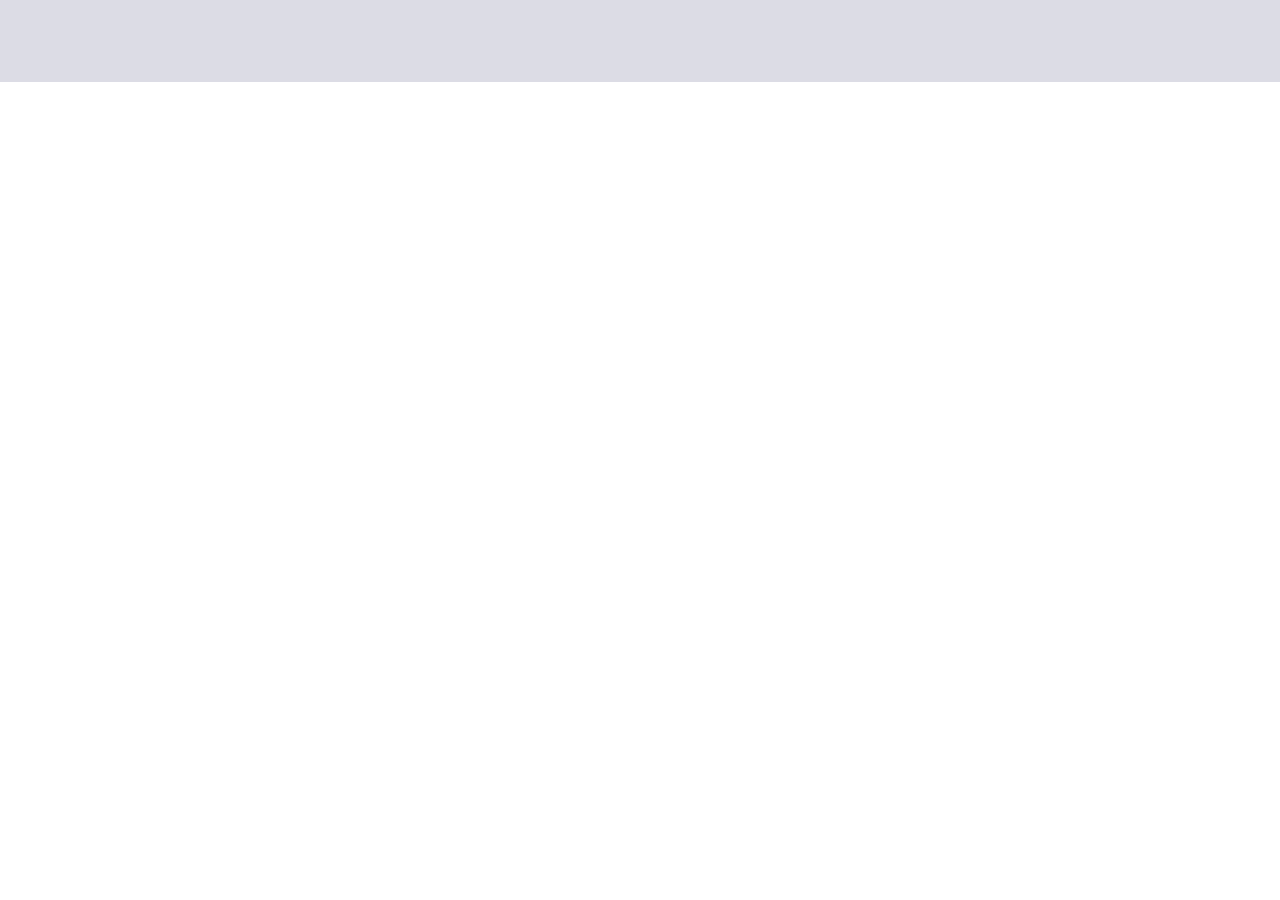
==== index.html @ 533fc3d5 "first" ====
<!DOCTYPE html>
<html lang="en">
<head>
    <meta charset="UTF-8">
    <meta http-equiv="X-UA-Compatible" content="IE=edge">
    <meta name="viewport" content="width=device-width, initial-scale=1.0">
    <link rel="stylesheet" href="css/style.css">
    <title>Hata plus mail</title>
</head>
<body>
    <table>
        <table class="header">
            <table align="center" class="header__container _container">

            </table>
        </table>
    </table>
</body>
</html>
---- css/style.css ----
body{
    margin: 0;
}
table{
    width: 100%;
    border-collapse: collapse;
    margin: 0;
}
.header{
    background-color: #dcdce5;
    min-height: 82px;
}
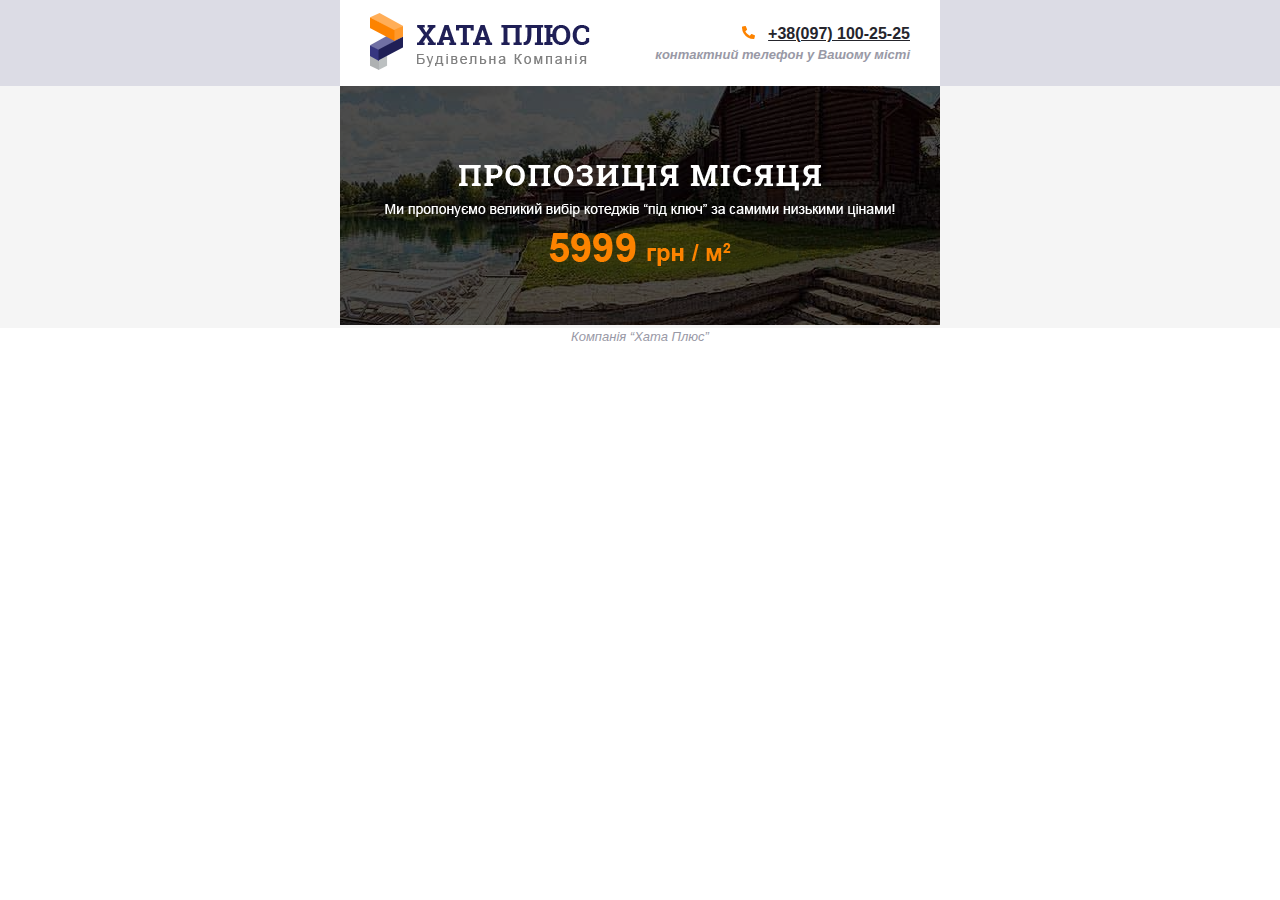
==== commit 6d819d5a: "update" ====
--- a/index.html
+++ b/index.html
@@ -9,11 +9,31 @@
 </head>
 <body>
     <table>
-        <table class="header">
-            <table align="center" class="header__container _container">
-
-            </table>
-        </table>
+        <tr align="center" class="header">
+            <td >
+                <table align="center" class="header__container container">
+                    <tr>
+                        <td class="pt13 pl30 pb13">
+                            <a href="/"><img src="img/logo.png" alt="logo"></a>
+                        </td>
+                        <td class="contact pr30">
+                            <span>
+                                <img src="img/phone.svg" alt="call logo">
+                                <a href="tel:+3809710025">+38(097) 100-25-25</a>
+                            </span>
+                            <p>контактний телефон у Вашому місті</p>
+                        </td>
+                    </tr>
+                </table>
+        </tr>
+        <tr align="center" class="main">
+            <td>
+               <img src="img/intro.png" alt="Скидка">
+            </td>
+        </tr>
+        <tr align="center">
+            <td class="container"><p>Компанія “Хата Плюс”</p></td>
+        </tr>
     </table>
 </body>
 </html>--- a/css/style.css
+++ b/css/style.css
@@ -1,12 +1,61 @@
-body{
+body, *{
     margin: 0;
+    padding: 0;
 }
 table{
     width: 100%;
     border-collapse: collapse;
     margin: 0;
+    font-family: Arial, sans-serif;
+    font-size: 13px;
 }
 .header{
     background-color: #dcdce5;
-    min-height: 82px;
-}+}
+a{
+    color: inherit;
+    font-size: inherit;
+    font-weight: inherit;
+    font-style: inherit;
+}
+.header__container{
+    background-color: #ffffff;
+
+}
+.container{
+    max-width: 600px;
+}
+.pt13{
+    padding-top: 13px;
+}
+.pb13{
+    padding-bottom: 13px;
+}
+.pl30{
+    padding-left: 30px;
+}
+.pr30{
+    padding-right: 30px;
+}
+.contact{
+    text-align: right;
+}
+.contact{
+    font-size: 16px;
+    color: rgb(37, 37, 44);
+    font-weight: bold;
+    line-height: 1.5;
+}
+.contact span a{
+    padding-left: 9px;
+}
+p{
+    font-size: 13px;
+    color: #9999a6;
+    font-style: italic;
+    line-height: 1.385;
+}
+.main{
+    height: 50px;
+    background-color: #f5f5f5;
+} 
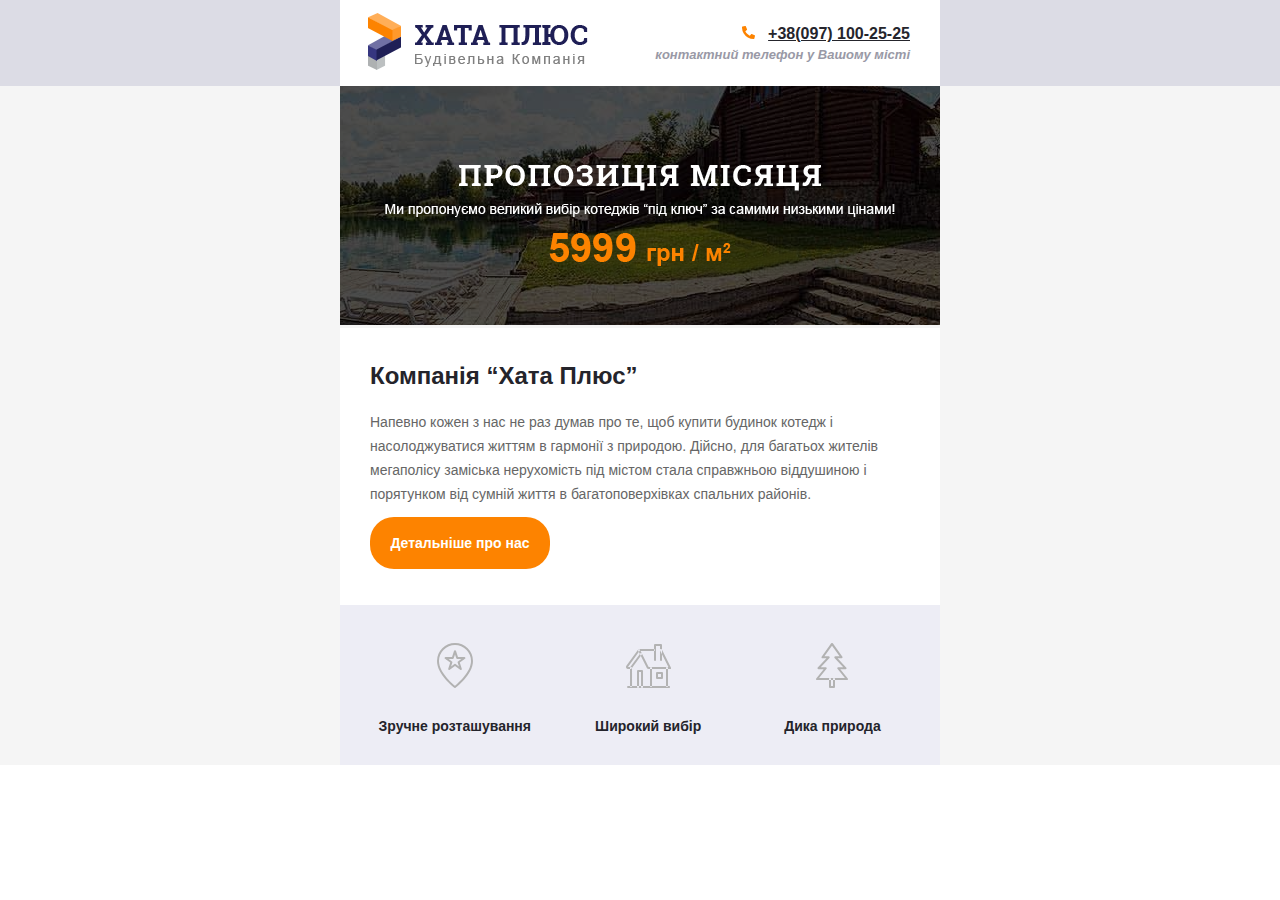
==== commit 1268be37: "update" ====
--- a/index.html
+++ b/index.html
@@ -13,7 +13,7 @@
             <td >
                 <table align="center" class="header__container container">
                     <tr>
-                        <td class="pt13 pl30 pb13">
+                        <td class="pt13 pl28 pb13">
                             <a href="/"><img src="img/logo.png" alt="logo"></a>
                         </td>
                         <td class="contact pr30">
@@ -24,6 +24,7 @@
                             <p>контактний телефон у Вашому місті</p>
                         </td>
                     </tr>
+                    
                 </table>
         </tr>
         <tr align="center" class="main">
@@ -31,8 +32,44 @@
                <img src="img/intro.png" alt="Скидка">
             </td>
         </tr>
-        <tr align="center">
-            <td class="container"><p>Компанія “Хата Плюс”</p></td>
+        <tr align="center" class="about">
+            <td >
+                <table align="center" class="about__container container">
+                    <tr>
+                        <td class="pt36 pl30 pr30 pb23">
+                            <h1 class="title">Компанія “Хата Плюс”</h1>
+                        </td>
+                        
+                    </tr>
+                    <tr>
+                        <td class="pl30 pr30 pb10">
+                            <p class="text">Напевно кожен з нас не раз думав про те, щоб купити будинок котедж і насолоджуватися життям в гармонії з природою. Дійсно, для багатьох жителів мегаполісу заміська нерухомість під містом стала справжньою віддушиною і порятунком від сумній життя в багатоповерхівках спальних районів.</p>
+                        </td>
+                    </tr>
+                    <tr>
+                        <td class="pl30 pr30 pb36">
+                            <a href="#" class="btn">Детальніше про нас</a>
+                        </td>
+                    </tr>
+                </table>
+                <table style="max-width: 600px; background-color: #ededf5;">
+                    <tr>
+                        <td width="237px" style="text-align: center;" class="pt38 pl28 pb30">
+                            <img src="img/marksvg.svg" alt="" style="margin-bottom: 26px;">
+                            <h4 class="name">Зручне розташування</h4>
+                            
+                        </td>
+                        <td  width="237px" class="pt38 pl28 pb30" style="text-align: center;">
+                            <img src="img/house.svg" alt="" style="margin-bottom: 26px;">
+                            <h4 class="name">Широкий вибір</h4>
+                            
+                        </td>
+                        <td style="text-align: center;" width="237px" class="pt38 pl28 pb30 pr30">
+                            <img src="img/tree.svg" alt="" style="margin-bottom: 26px;">
+                            <h4 class="name">Дика природа</h4>
+                        </td>
+                    </tr>
+                </table>
         </tr>
     </table>
 </body>
--- a/css/style.css
+++ b/css/style.css
@@ -59,3 +59,72 @@
     height: 50px;
     background-color: #f5f5f5;
 } 
+.about{
+    background-color: #f5f5f5;
+}
+.about__container{
+    background-color: #ffffff;
+}
+.pb23{
+    padding-bottom: 23px;
+}
+.pb10{
+    padding-bottom: 10px;
+}
+.pl28{
+    padding-left: 28px;
+}
+.pt36{
+    padding-top: 36px;
+}
+.pb36{
+    padding-bottom: 36px;
+}
+.pt38{
+    padding-top: 38px;
+}
+.pb30{
+    padding-bottom: 30px;
+}
+.title{
+    font-size: 24px;
+    color: rgb(36, 36, 43);
+    font-weight: bold;
+    line-height: 1;
+}
+.text{
+    font-size: 14px;
+    color: rgb(102, 102, 102);
+    line-height: 1.714;
+    text-align: left;
+    font-style: normal;
+}
+.max{
+    width: 100%;
+}
+.max p{
+    max-width:239px;
+}
+.btn{
+    display: inline-block;
+    font-size: 14px;
+    color: rgb(255, 255, 255);
+    font-weight: bold;
+    line-height: 1.715;
+    text-align: center;
+    background-image: url('../img/btn.png');
+    background-repeat: no-repeat;
+    background-size: cover;
+    background-color: rgb(253, 131, 0);
+    min-width: 180px; 
+    text-decoration: none;
+    padding-top: 14px;
+    padding-bottom: 14px;
+    border-radius: 24px;
+}
+.name{
+    font-size: 14px;
+    color: rgb(36, 36, 43);
+    font-weight: bold;
+    line-height: 1.286;
+}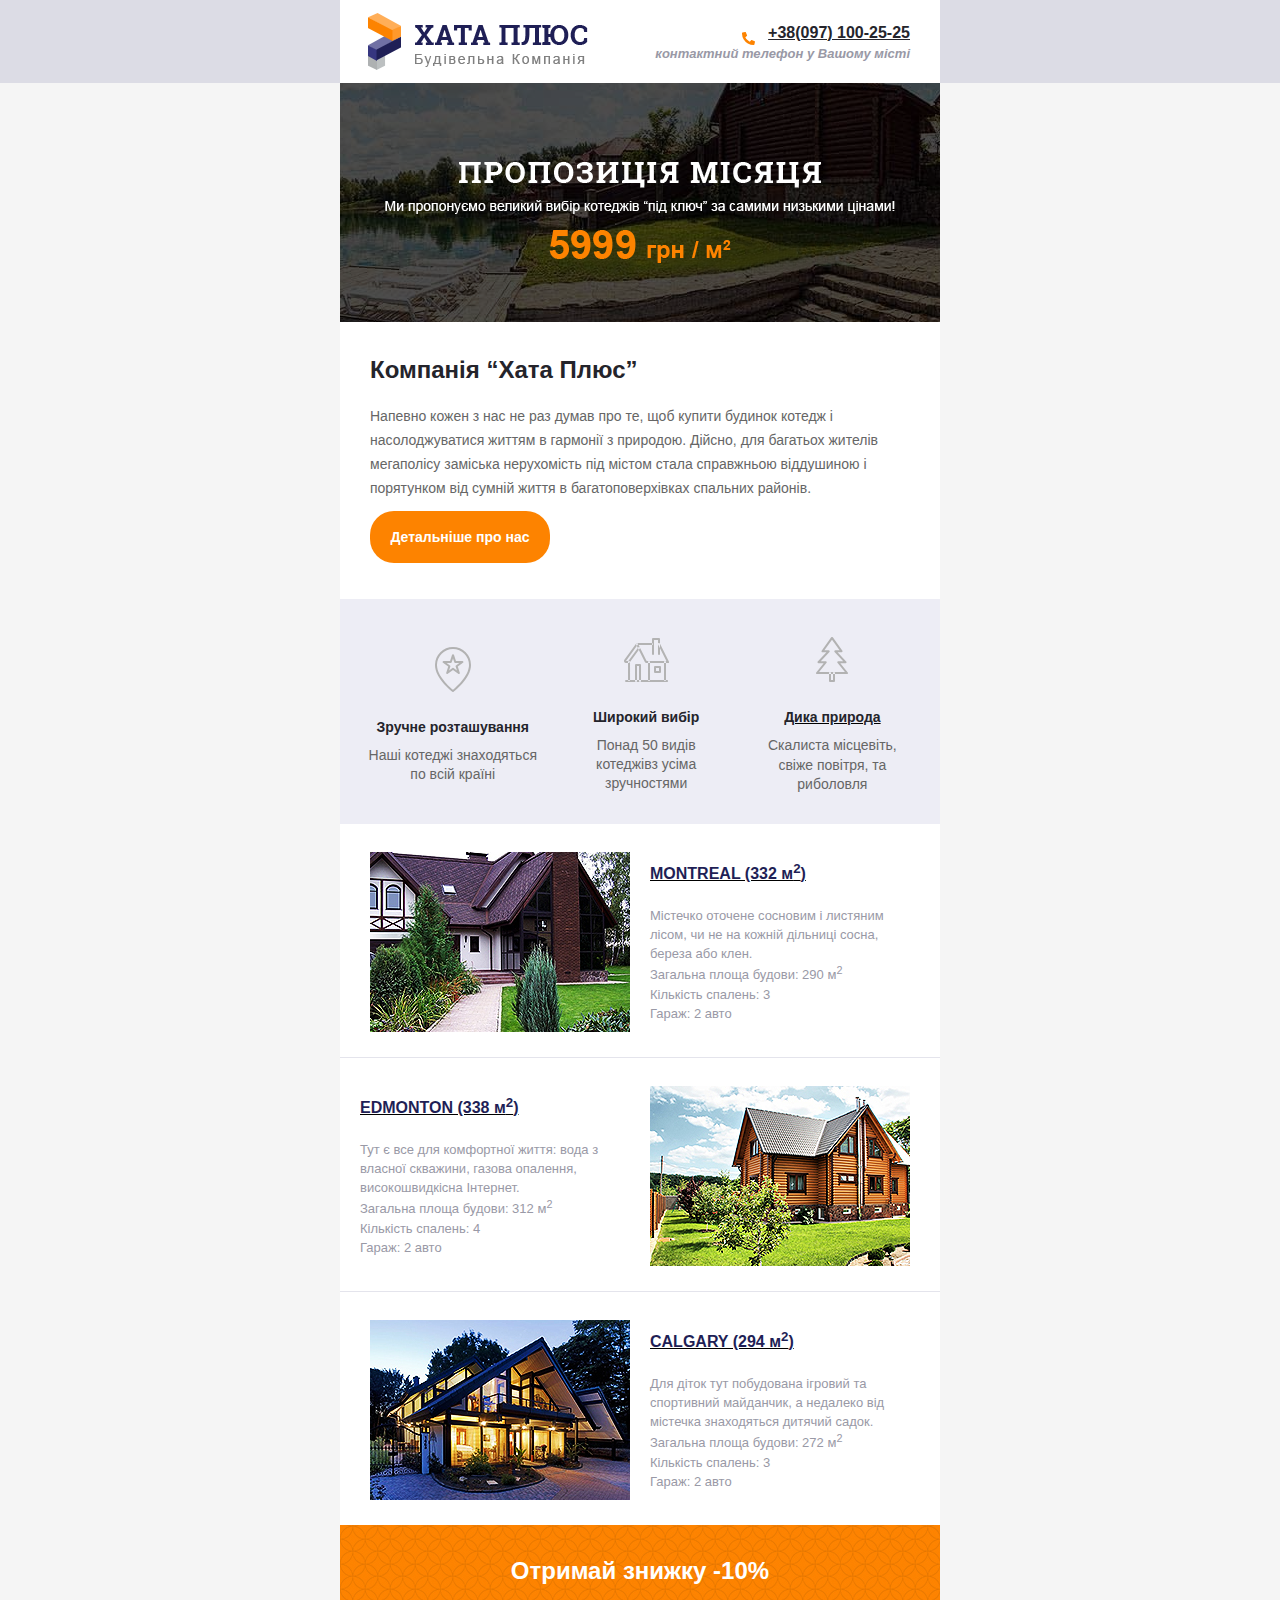
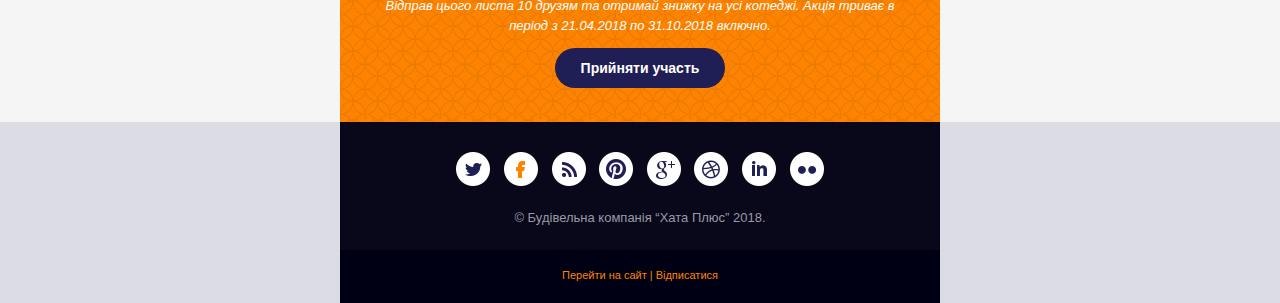
==== commit f523b3db: "finish" ====
--- a/index.html
+++ b/index.html
@@ -55,20 +55,130 @@
                 <table style="max-width: 600px; background-color: #ededf5;">
                     <tr>
                         <td width="237px" style="text-align: center;" class="pt38 pl28 pb30">
-                            <img src="img/marksvg.svg" alt="" style="margin-bottom: 26px;">
-                            <h4 class="name">Зручне розташування</h4>
-                            
+                            <img src="img/marksvg.svg" alt="" style="margin-bottom: 26px; vertical-align: middle;">
+                                <h4 class="name">Зручне розташування</h4>
+                            <p class="text t">Наші котеджі знаходяться по всій країні</p>
                         </td>
                         <td  width="237px" class="pt38 pl28 pb30" style="text-align: center;">
-                            <img src="img/house.svg" alt="" style="margin-bottom: 26px;">
+                            <img src="img/house.svg" alt="" style="margin-bottom: 26px; vertical-align: middle;">
                             <h4 class="name">Широкий вибір</h4>
-                            
+                            <p class="text t">Понад 50 видів котеджівз усіма зручностями</p>
                         </td>
-                        <td style="text-align: center;" width="237px" class="pt38 pl28 pb30 pr30">
-                            <img src="img/tree.svg" alt="" style="margin-bottom: 26px;">
-                            <h4 class="name">Дика природа</h4>
+                        <td width="237px" style="text-align: center;" width="237px" class="pt38 pl28 pb30 pr30">
+                            <img src="img/tree.svg" alt="" style="margin-bottom: 26px; vertical-align: middle;">
+                            <a href="#">
+                                <h4 class="name">Дика природа</h4>
+                            </a>
+                            <p class="text t">Скалиста місцевіть, свіже повітря, та риболовля</p>
                         </td>
                     </tr>
+                </table>
+        </tr>
+        <tr>
+            <td align="center" style="background-color: #f5f5f5;">
+                <table style="max-width: 600px; padding: 30px; background-color: #ffffff; border-bottom-color: #e4e4ec; border-bottom-width: 1px; border-bottom-style: solid;">
+                    <tr>
+                        <td class="pl30 pt28 pb25">
+                            <img src="img/house1.jpg" alt="">
+                        </td>
+                        <td style="padding-left: 20px; padding-right: 30px;">
+                            <a href="#">
+                                <h4 class="house__title">MONTREAL (332 м<sup>2</sup>)</h4>
+                            </a>
+                            <p class="house__text">Містечко оточене сосновим і листяним лісом, чи не на кожній дільниці сосна, береза або клен.</p>
+                            <p class="house__text">Загальна площа будови: 290 м<sup>2</sup><br>
+                                Кількість спалень: 3 <br>
+                                Гараж: 2 авто</p>
+                        </td>
+                    </tr>
+                </table>
+            </td>
+        </tr>
+        <tr>
+            <td align="center" style="background-color: #f5f5f5;">
+                <table style="max-width: 600px; background-color: #ffffff; border-bottom-color: #e4e4ec; border-bottom-width: 1px; border-bottom-style: solid;">
+                    <tr>
+                        <td style="padding-left: 20px; ">
+                            <a href="#">
+                                <h4 class="house__title">EDMONTON (338 м<sup>2</sup>)</h4>
+                            </a>
+                            <p class="house__text">Тут є все для комфортної життя: вода з власної скважини, газова опалення, високошвидкісна Інтернет.</p>
+                            <p class="house__text">Загальна площа будови: 312 м<sup>2</sup><br>
+                                Кількість спалень: 4 <br>
+                                Гараж: 2 авто</p>
+                        </td>
+                        <td class="pl30 pt28 pb25" style="padding-right: 30px;">
+                            <img src="img/house2.jpg" alt="">
+                        </td>
+                       
+                    </tr>
+                </table>
+            </td>
+        </tr><tr>
+            <td align="center" style="background-color: #f5f5f5;">
+                <table style="max-width: 600px;background-color: #ffffff;">
+                    <tr>
+                        <td class="pl30 pt28 pb25">
+                            <img src="img/house3.jpg" alt="">
+                        </td>
+                        <td style="padding-left: 20px; padding-right: 30px;">
+                            <a href="#">
+                                <h4 class="house__title">CALGARY (294 м<sup>2</sup>)</h4>
+                            </a>
+                            <p class="house__text">Для діток тут побудована ігровий та спортивний майданчик, а недалеко від містечка знаходяться дитячий садок.</p>
+                            <p class="house__text">Загальна площа будови: 272 м<sup>2</sup><br>
+                                Кількість спалень: 3 <br>
+                                Гараж: 2 авто</p>
+                        </td>
+                    </tr>
+                </table>
+            </td>
+        </tr>
+        <tr>
+            <td align="center" style="background-color: #f5f5f5;">
+                <table style="max-width: 600px;background-color: #ea7900; background-image: url('img/container.jpg');">
+                    <tr align="center">
+                        <td style="padding-top: 34px; text-align: center; padding-bottom: 34px;">
+                            <h5 style="max-width:540px;" class="pr">Отримай знижку -10%</h5>
+                            <p style="max-width:540px; text-align: center;" class="white">Відправ цього листа 10 друзям та отримай знижку на усі котеджі.
+                                Акція триває в період з 21.04.2018 по 31.10.2018 включно.</p>
+                            <a href="#" class="btn2">Прийняти участь</a>
+                        </td>
+                    </tr>
+                </table>
+            </td>
+        </tr>
+        <tr align="center" style="background-color: #dcdce5;" class="footer">
+            <td >
+                <table align="center" class="footer__container container" style="background-color: #08081a;">
+                    <tr>
+                        <td style="padding-top: 30px; padding-bottom: 23px;" align="center">
+                            <a href="#" style="padding-right: 10px;"><img src="img/twitter.png" alt=""></a>
+                            <a href="#" style="padding-right: 10px;"><img src="img/fb.png" alt=""></a>
+                            <a href="#" style="padding-right: 10px;"><img src="img/wifi.png" alt=""></a>
+                            <a href="#" style="padding-right: 10px;"><img src="img/p.png" alt=""></a>
+                            <a href="#" style="padding-right: 10px;"><img src="img/google+.png" alt=""></a>
+                            <a href="#" style="padding-right: 10px;"><img src="img/ball.png" alt=""></a>
+                            <a href="#" style="padding-right: 10px;"><img src="img/in.png" alt=""></a>
+                            <a href="#"><img src="img/dots.png" alt=""></a>
+                        </td>
+                    </tr>
+                    <tr>
+                        <td align="center" style="padding-bottom: 23px;">
+                            <p class="copy">© Будівельна компанія “Хата Плюс” 2018.</p>
+                        </td>
+                    </tr>
+                    
+                </table>
+        </tr>
+        <tr align="center" style="background-color: #dcdce5;" class="footer">
+            <td >
+                <table align="center" class="footer__container container" style="background-color: #000014;">
+                    <tr>
+                        <td style="padding-top: 17px; padding-bottom: 18px;" class="end" align="center">
+                            Перейти на сайт  |  Відписатися
+                        </td>
+                    </tr>                    
                 </table>
         </tr>
     </table>
--- a/css/style.css
+++ b/css/style.css
@@ -9,6 +9,10 @@
     font-family: Arial, sans-serif;
     font-size: 13px;
 }
+img{
+    margin: 0;
+    vertical-align: bottom;
+}
 .header{
     background-color: #dcdce5;
 }
@@ -85,6 +89,12 @@
 }
 .pb30{
     padding-bottom: 30px;
+}
+.pt28{
+    padding-top: 28px;
+}
+.pb25{
+    padding-bottom: 25px;
 }
 .title{
     font-size: 24px;
@@ -127,4 +137,68 @@
     color: rgb(36, 36, 43);
     font-weight: bold;
     line-height: 1.286;
+    padding-bottom: 10px;
+}
+.t{
+    color: rgb(102, 102, 102);
+    line-height: 1.385;
+    text-align: center;
+    width: 100%;
+      
+}
+.house__title{
+    font-size: 16px;
+    color: rgb(31, 31, 86);
+    font-weight: bold;
+    line-height: 1.5;
+    padding-bottom: 20px;
+}
+.house__text{
+    color: rgb(153, 153, 166);
+    line-height: 1.462;
+    font-style: normal;
+}
+.pr{
+    font-size: 24px;
+    color: rgb(255, 255, 255);
+    font-weight: bold;
+    line-height: 1;
+    padding-bottom: 13px;
+    text-align: center;
+    display: inline-block;
+}
+.white{
+    display: inline-block;
+    color: rgb(255, 255, 255);
+    line-height: 1.538;
+    text-align: center;
+    padding-bottom: 12px;
+}
+.btn2{
+    font-size: 14px;
+    display: inline-block;
+    color: rgb(255, 255, 255);
+    font-weight: bold;
+    text-align: center;
+    width: 170px;
+    text-decoration: none;
+    vertical-align: center ;
+    padding-top: 12px;
+    padding-bottom: 12px;
+    background-color: rgb(31, 31, 86);
+    background-image: url('../img/btn2.png');
+    border-radius: 20px;
+}
+.copy{
+    font-size: 13px;
+    color: rgb(153, 153, 166);
+    line-height: 1.385;
+    text-align: center; 
+    font-style: normal;   
+}
+.end{
+    font-size: 11px;
+    color: rgb(253, 131, 0);
+    line-height: 1.636;
+      
 }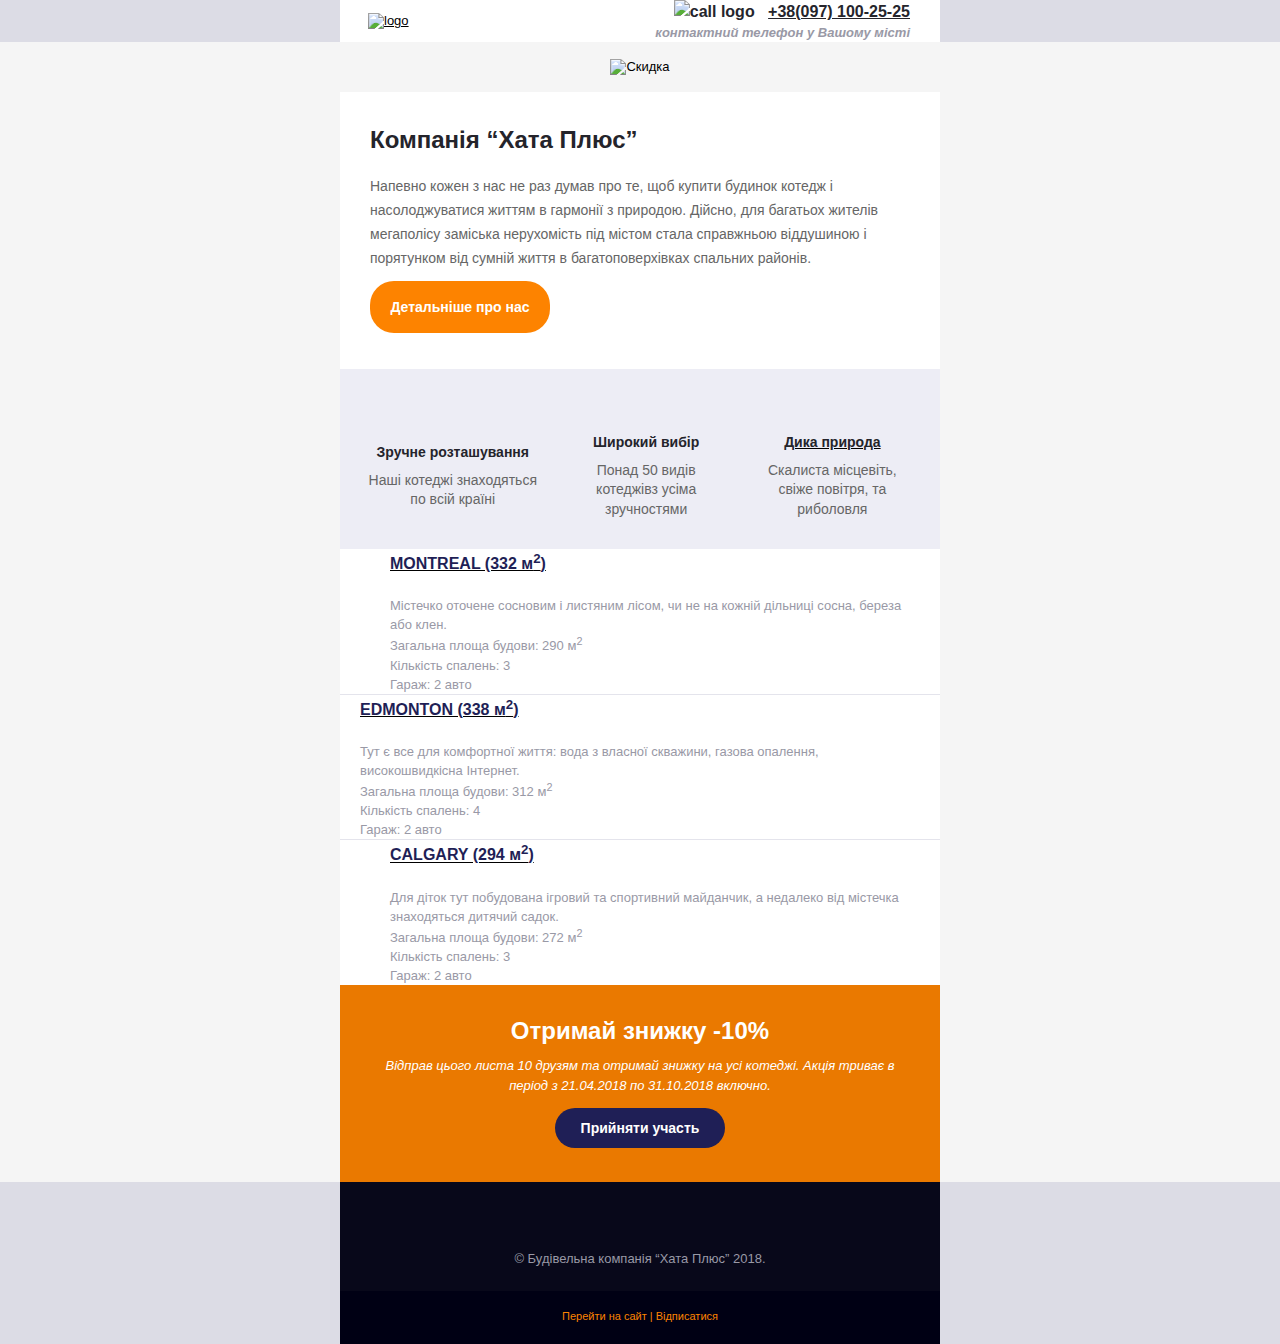
==== commit 38dd0b2e: "finish" ====
--- a/index.html
+++ b/index.html
@@ -14,11 +14,11 @@
                 <table align="center" class="header__container container">
                     <tr>
                         <td class="pt13 pl28 pb13">
-                            <a href="/"><img src="img/logo.png" alt="logo"></a>
+                            <a href="/"><img src="https://raw.githubusercontent.com/Sorokovsky/hataplusEmail/master/img/logo.png" alt="logo"></a>
                         </td>
                         <td class="contact pr30">
                             <span>
-                                <img src="img/phone.svg" alt="call logo">
+                                <img src="https://raw.githubusercontent.com/Sorokovsky/hataplusEmail/master/img/phone.svg" alt="call logo">
                                 <a href="tel:+3809710025">+38(097) 100-25-25</a>
                             </span>
                             <p>контактний телефон у Вашому місті</p>
@@ -29,7 +29,7 @@
         </tr>
         <tr align="center" class="main">
             <td>
-               <img src="img/intro.png" alt="Скидка">
+               <img src="https://raw.githubusercontent.com/Sorokovsky/hataplusEmail/master/img/intro.png" alt="Скидка">
             </td>
         </tr>
         <tr align="center" class="about">
@@ -55,17 +55,17 @@
                 <table style="max-width: 600px; background-color: #ededf5;">
                     <tr>
                         <td width="237px" style="text-align: center;" class="pt38 pl28 pb30">
-                            <img src="img/marksvg.svg" alt="" style="margin-bottom: 26px; vertical-align: middle;">
+                            <img src="https://raw.githubusercontent.com/Sorokovsky/hataplusEmail/master/img/marksvg.svg" alt="" style="margin-bottom: 26px; vertical-align: middle;">
                                 <h4 class="name">Зручне розташування</h4>
                             <p class="text t">Наші котеджі знаходяться по всій країні</p>
                         </td>
                         <td  width="237px" class="pt38 pl28 pb30" style="text-align: center;">
-                            <img src="img/house.svg" alt="" style="margin-bottom: 26px; vertical-align: middle;">
+                            <img src="https://raw.githubusercontent.com/Sorokovsky/hataplusEmail/master/img/house.svg" alt="" style="margin-bottom: 26px; vertical-align: middle;">
                             <h4 class="name">Широкий вибір</h4>
                             <p class="text t">Понад 50 видів котеджівз усіма зручностями</p>
                         </td>
                         <td width="237px" style="text-align: center;" width="237px" class="pt38 pl28 pb30 pr30">
-                            <img src="img/tree.svg" alt="" style="margin-bottom: 26px; vertical-align: middle;">
+                            <img src="https://raw.githubusercontent.com/Sorokovsky/hataplusEmail/master/img/tree.svg" alt="" style="margin-bottom: 26px; vertical-align: middle;">
                             <a href="#">
                                 <h4 class="name">Дика природа</h4>
                             </a>
@@ -79,7 +79,7 @@
                 <table style="max-width: 600px; padding: 30px; background-color: #ffffff; border-bottom-color: #e4e4ec; border-bottom-width: 1px; border-bottom-style: solid;">
                     <tr>
                         <td class="pl30 pt28 pb25">
-                            <img src="img/house1.jpg" alt="">
+                            <img src="https://raw.githubusercontent.com/Sorokovsky/hataplusEmail/master/img/house1.jpg" alt="">
                         </td>
                         <td style="padding-left: 20px; padding-right: 30px;">
                             <a href="#">
@@ -108,7 +108,7 @@
                                 Гараж: 2 авто</p>
                         </td>
                         <td class="pl30 pt28 pb25" style="padding-right: 30px;">
-                            <img src="img/house2.jpg" alt="">
+                            <img src="https://raw.githubusercontent.com/Sorokovsky/hataplusEmail/master/img/house2.jpg" alt="">
                         </td>
                        
                     </tr>
@@ -119,7 +119,7 @@
                 <table style="max-width: 600px;background-color: #ffffff;">
                     <tr>
                         <td class="pl30 pt28 pb25">
-                            <img src="img/house3.jpg" alt="">
+                            <img src="https://raw.githubusercontent.com/Sorokovsky/hataplusEmail/master/img/house3.jpg" alt="">
                         </td>
                         <td style="padding-left: 20px; padding-right: 30px;">
                             <a href="#">
@@ -136,7 +136,7 @@
         </tr>
         <tr>
             <td align="center" style="background-color: #f5f5f5;">
-                <table style="max-width: 600px;background-color: #ea7900; background-image: url('img/container.jpg');">
+                <table style="max-width: 600px;background-color: #ea7900; background-image: url('https://raw.githubusercontent.com/Sorokovsky/hataplusEmail/master/img/container.jpg');">
                     <tr align="center">
                         <td style="padding-top: 34px; text-align: center; padding-bottom: 34px;">
                             <h5 style="max-width:540px;" class="pr">Отримай знижку -10%</h5>
@@ -153,14 +153,14 @@
                 <table align="center" class="footer__container container" style="background-color: #08081a;">
                     <tr>
                         <td style="padding-top: 30px; padding-bottom: 23px;" align="center">
-                            <a href="#" style="padding-right: 10px;"><img src="img/twitter.png" alt=""></a>
-                            <a href="#" style="padding-right: 10px;"><img src="img/fb.png" alt=""></a>
-                            <a href="#" style="padding-right: 10px;"><img src="img/wifi.png" alt=""></a>
-                            <a href="#" style="padding-right: 10px;"><img src="img/p.png" alt=""></a>
-                            <a href="#" style="padding-right: 10px;"><img src="img/google+.png" alt=""></a>
-                            <a href="#" style="padding-right: 10px;"><img src="img/ball.png" alt=""></a>
-                            <a href="#" style="padding-right: 10px;"><img src="img/in.png" alt=""></a>
-                            <a href="#"><img src="img/dots.png" alt=""></a>
+                            <a href="#" style="padding-right: 10px;"><img src="https://raw.githubusercontent.com/Sorokovsky/hataplusEmail/master/img/twitter.png" alt=""></a>
+                            <a href="#" style="padding-right: 10px;"><img src="https://raw.githubusercontent.com/Sorokovsky/hataplusEmail/master/img/fb.png" alt=""></a>
+                            <a href="#" style="padding-right: 10px;"><img src="https://raw.githubusercontent.com/Sorokovsky/hataplusEmail/master/img/wifi.png" alt=""></a>
+                            <a href="#" style="padding-right: 10px;"><img src="https://raw.githubusercontent.com/Sorokovsky/hataplusEmail/master/img/p.png" alt=""></a>
+                            <a href="#" style="padding-right: 10px;"><img src="https://raw.githubusercontent.com/Sorokovsky/hataplusEmail/master/img/google+.png" alt=""></a>
+                            <a href="#" style="padding-right: 10px;"><img src="https://raw.githubusercontent.com/Sorokovsky/hataplusEmail/master/img/ball.png" alt=""></a>
+                            <a href="#" style="padding-right: 10px;"><img src="https://raw.githubusercontent.com/Sorokovsky/hataplusEmail/master/img/in.png" alt=""></a>
+                            <a href="#"><img src="https://raw.githubusercontent.com/Sorokovsky/hataplusEmail/master/img/dots.png" alt=""></a>
                         </td>
                     </tr>
                     <tr>
